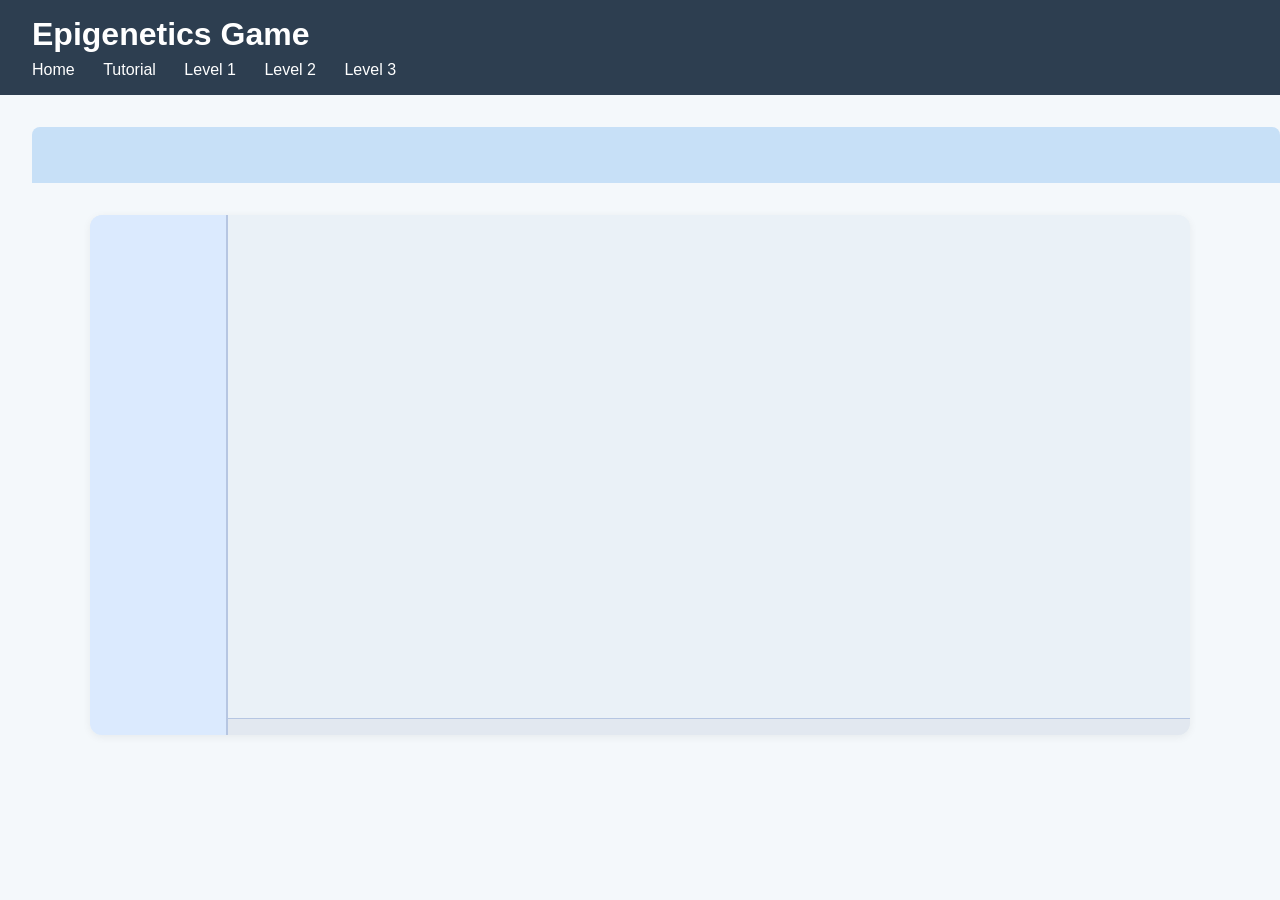
==== src/tutorial.html @ 6f8d50c0 "generaltional lock in (added methyl and acetyl groups, reset, ready for playtest 2)" ====
<!DOCTYPE html>
<html lang="en">
<head>
  <meta charset="UTF-8">
  <meta name="viewport" content="width=device-width, initial-scale=1.0">
  <title>Tutorial - Epigenetics Game</title>
  <link rel="stylesheet" href="styles.css">
  <script defer src="common-level.js"></script>
  <script defer src="tutorial.js"></script>
</head>
<body>
  <header>
    <h1>Epigenetics Game</h1>
    <nav>
      <a href="../index.html">Home</a>
      <a href="tutorial.html">Tutorial</a>
      <a href="level1.html">Level 1</a>
      <a href="level2.html">Level 2</a>
      <a href="level3.html">Level 3</a>
    </nav>
  </header>
  <main>
    <div class="info-bar"></div>
    <div class="game-layout">
      <aside class="tool-column"></aside>
      <div class="level-workspace">
        <section class="level-container" id="level-container"></section>
        <div class="level-bottom-controls"></div>
      </div>
    </div>
  </main>
  <div id="notification-dialog" class="notification-dialog">
    <div class="notification-content">
      <p id="notification-message"></p>
    </div>
  </div>
</body>
</html>
---- src/styles.css ----
.acetyl-group-drag {
  cursor: grab;
  user-select: none;
  transition: box-shadow 0.18s, filter 0.18s;
}
.acetyl-group-drag:active {
  cursor: grabbing;
}
.acetyl-group-shape {
  width: 36px;
  height: 36px;
  display: block;
}
.reset-btn-wrapper {
  width: 100%;
  display: flex;
  justify-content: center;
  align-items: center;
  margin-top: auto;
  padding-top: 0.75rem;
}
.reset-btn {
  background: #f87171;
  color: #fff;
  border: none;
  border-radius: 8px;
  padding: 0.5em 1.2em;
  font-weight: bold;
  font-size: 1rem;
  cursor: pointer;
  box-shadow: 0 2px 8px rgba(248,113,113,0.13);
  transition: background 0.2s;
}
.reset-btn:hover {
  background: #dc2626;
}
/* Slider animation for condensation/relaxation */
.slider-wrapper.condense-anim {
  animation: slider-condense 0.4s cubic-bezier(.7,1.7,.7,1) 1;
}
.slider-wrapper.relax-anim {
  animation: slider-relax 0.4s cubic-bezier(.7,1.7,.7,1) 1;
}
@keyframes slider-condense {
  0% { transform: scale(1); }
  40% { transform: scale(1.08) translateY(-8px); }
  100% { transform: scale(1) translateY(0); }
}
@keyframes slider-relax {
  0% { transform: scale(1); }
  40% { transform: scale(1.08) translateY(8px); }
  100% { transform: scale(1) translateY(0); }
}
.dna-svg {
  cursor: pointer;
  z-index: 3;
}
.dna-svg.highlight {
  filter: drop-shadow(0 0 8px rgba(250, 204, 21, 0.55)) drop-shadow(0 0 14px rgba(254, 240, 138, 0.45));
}
.dna-svg.dragging {
  z-index: 10;
}
body {
  font-family: 'Segoe UI', Arial, sans-serif;
  margin: 0;
  background: #f4f8fb;
  color: #222;
}
header {
  background: #2d3e50;
  color: #fff;
  padding: 1rem 2rem;
  display: flex;
  flex-direction: column;
  align-items: flex-start;
}
header h1 {
  margin: 0 0 0.5rem 0;
}
nav a {
  color: #fff;
  margin-right: 1.5rem;
  text-decoration: none;
  font-weight: 500;
  transition: color 0.2s;
}
nav a:hover {
  color: #ffd700;
}
main {
  padding: 2rem;
}
.home {
  max-width: 600px;
  margin: 2rem auto;
  background: #fff;
  border-radius: 12px;
  box-shadow: 0 2px 8px rgba(0,0,0,0.07);
  padding: 2rem;
  text-align: center;
}
.home ul {
  list-style: none;
  padding: 0;
}
.home li {
  margin: 1rem 0;
}
.home a {
  color: #2d3e50;
  font-weight: bold;
  text-decoration: underline;
}

/* Game Layout */
.game-layout {
  display: flex;
  flex-direction: row;
  height: 520px;
  background: #eaf1f7;
  border-radius: 12px;
  box-shadow: 0 2px 8px rgba(0,0,0,0.06);
  margin: 2rem auto;
  max-width: 1100px;
  min-width: 800px;
  overflow: hidden;
}
.tool-column {
  width: 120px;
  background: #dbeafe;
  border-right: 2px solid #b6c6e2;
  overflow-y: auto;
  padding: 1rem 0.5rem;
  min-width: 100px;
  display: flex;
  flex-direction: column;
  align-items: center;
  flex-shrink: 0;
}
.level-workspace {
  flex: 1;
  display: flex;
  flex-direction: column;
  min-width: 0;
  min-height: 0;
}
.level-bottom-controls {
  flex-shrink: 0;
  display: flex;
  justify-content: flex-end;
  align-items: center;
  padding: 0.4rem 1rem 0.6rem 1rem;
  background: #e2e8f0;
  border-top: 1px solid #b6c6e2;
}
.info-bar {
  width: 100%;
  min-height: 40px;
  background: #c7e0f7;
  border-radius: 8px 8px 0 0;
  margin-bottom: 0.5rem;
  padding: 0.5rem 1rem;
  font-size: 1.1rem;
  color: #1a2a3a;
}
.level-container {
  flex: 1;
  display: flex;
  align-items: center;
  justify-content: center;
  position: relative;
  min-width: 600px;
  min-height: 0;
}

/* Nucleosome Level Framework */
.level-wrapper {
  position: relative;
  width: 900px;
  height: 220px;
  margin: 0 auto;
  user-select: none;
  overflow: hidden; /* Hide anything outside the bounds */
  box-shadow: 0 0 0 4px #b6c6e2 inset;
  background: #f8fafc;
}
.nucleosome {
  position: absolute;
  width: 64px;
  height: 64px;
  z-index: 2;
  background: none;
  box-shadow: none;
  border: none;
  display: grid;
  grid-template-columns: 1fr 1fr;
  grid-template-rows: 1fr 1fr;
  align-items: center;
  justify-items: center;
  cursor: grab;
  transition: box-shadow 0.2s, border 0.2s;
}
/* .dna-wrapped removed: no wrapped DNA on nucleosome */
/* Methyl group styles */
.methyl-group-wrapper {
  user-select: none;
}
.methyl-group-drag {
  cursor: grab;
  user-select: none;
  transition: box-shadow 0.18s, border-color 0.18s;
}
.methyl-group-drag:active {
  cursor: grabbing;
}
.methyl-group-shape {
  width: 32px;
  height: 32px;
  position: relative;
}
.dna-link {
  position: absolute;
  top: 28px;
  width: 120px;
  height: 8px;
  background: linear-gradient(90deg, #3b82f6 60%, #60a5fa 100%);
  border-radius: 8px;
  z-index: 1;
  transition: background 0.2s, box-shadow 0.2s;
  cursor: ew-resize;
}

/* Highlight and Drag Effects */
.nucleosome.highlight, .dna-link.highlight {
  box-shadow: 0 0 10px rgba(250, 204, 21, 0.55), 0 0 18px rgba(254, 240, 138, 0.45);
  border-color: #facc15;
  background: none;
}
.dna-link.highlight {
  box-shadow: 0 0 10px rgba(250, 204, 21, 0.55), 0 0 18px rgba(254, 240, 138, 0.45);
}
.nucleosome.dragging, .dna-link.dragging {
  z-index: 10;
  filter: brightness(1.15) drop-shadow(0 4px 16px #facc15);
  cursor: grabbing;
}

/* Slider (lives in .level-bottom-controls, not over the playfield) */
.slider-wrapper {
  position: relative;
  right: auto;
  bottom: auto;
  background: #fff;
  border-radius: 12px;
  box-shadow: 0 2px 8px rgba(0,0,0,0.08);
  padding: 0.7rem 1.2rem;
  z-index: 1;
  display: flex;
  align-items: center;
}
.methyl-group-source,
.acetyl-group-source {
  cursor: grab;
  user-select: none;
  touch-action: none;
}
.methyl-group-source:active,
.acetyl-group-source:active {
  cursor: grabbing;
}

/* Notification Dialog */
.notification-dialog {
  position: fixed;
  top: 20%;
  left: 50%;
  transform: translate(-50%, -50%);
  background-color: #fff;
  border-radius: 8px;
  box-shadow: 0 4px 12px rgba(0, 0, 0, 0.15);
  padding: 20px 30px;
  z-index: 1000;
  display: none; /* Hidden by default */
  opacity: 0;
  transition: opacity 0.3s ease-in-out;
  text-align: center;
  min-width: 300px;
}

.notification-dialog.show {
  display: block;
  opacity: 1;
}

.notification-dialog .notification-content p {
  margin: 0;
  font-size: 1.2rem;
  font-weight: 500;
  color: #333;
}

.notification-dialog.success .notification-content p {
  color: #22c55e; /* Green for success */
}

.notification-dialog.error .notification-content p {
  color: #ef4444; /* Red for error */
}

.slider-wrapper input[type="range"] {
  width: 180px;
  accent-color: #3b82f6;
  margin-left: 0.5rem;
}
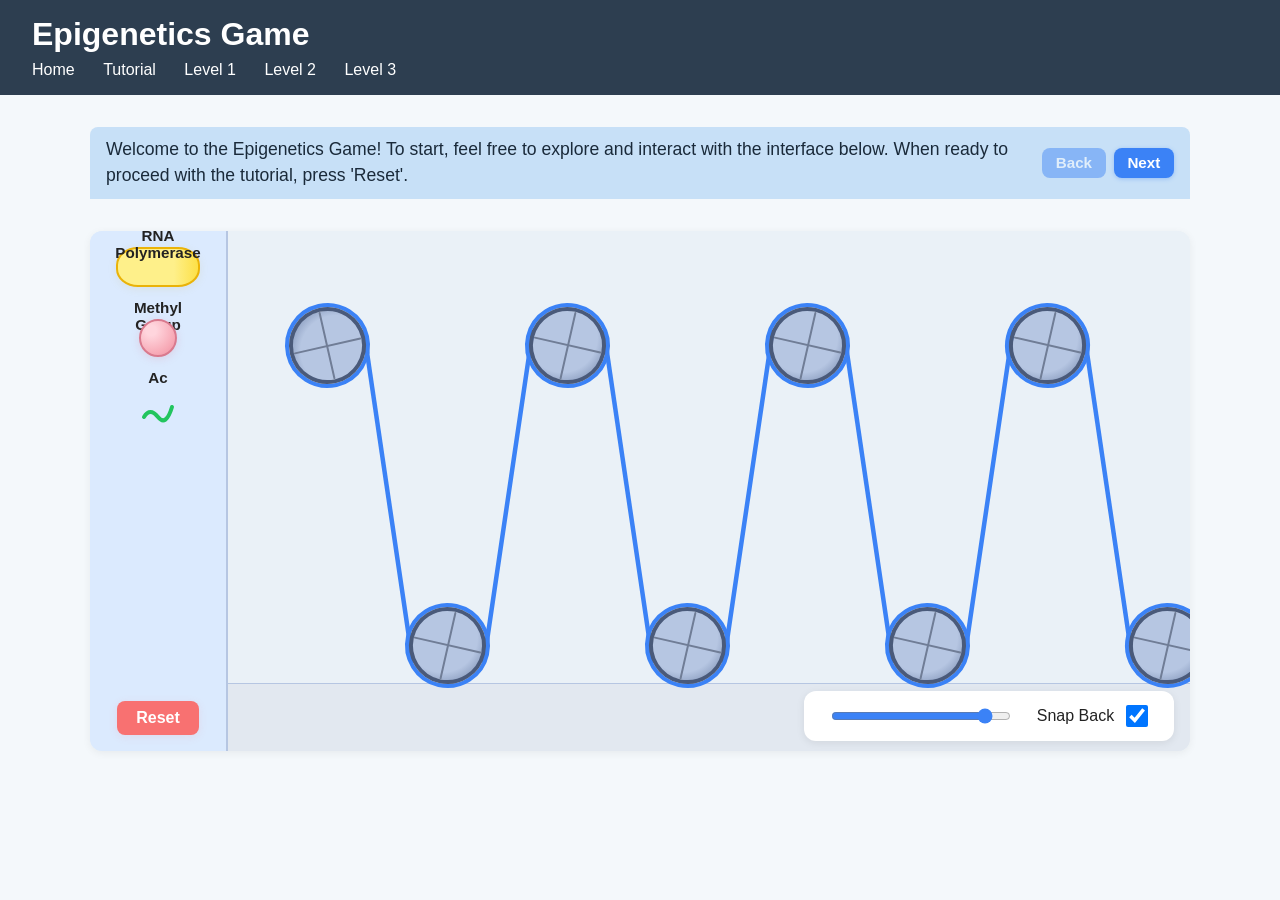
==== commit 90d602b8: "ready for round 3 of playtests (added tutorial)" ====
--- a/src/tutorial.html
+++ b/src/tutorial.html
@@ -8,7 +8,7 @@
   <script defer src="common-level.js"></script>
   <script defer src="tutorial.js"></script>
 </head>
-<body>
+<body class="tutorial-page">
   <header>
     <h1>Epigenetics Game</h1>
     <nav>
--- a/src/styles.css
+++ b/src/styles.css
@@ -156,13 +156,110 @@
 }
 .info-bar {
   width: 100%;
+  max-width: 1100px;
+  margin-left: auto;
+  margin-right: auto;
   min-height: 40px;
   background: #c7e0f7;
   border-radius: 8px 8px 0 0;
   margin-bottom: 0.5rem;
-  padding: 0.5rem 1rem;
+  padding: 0.65rem 1rem;
   font-size: 1.1rem;
   color: #1a2a3a;
+  display: flex;
+  flex-direction: row;
+  align-items: center;
+  justify-content: space-between;
+  gap: 1rem;
+  box-sizing: border-box;
+}
+.info-bar__text {
+  flex: 1;
+  min-width: 0;
+  line-height: 1.45;
+}
+.info-bar__text em {
+  font-style: italic;
+  color: #0f172a;
+}
+.info-bar__actions {
+  display: flex;
+  flex-direction: row;
+  gap: 0.5rem;
+  flex-shrink: 0;
+  align-items: center;
+}
+.info-bar__actions button {
+  background: #3b82f6;
+  color: #fff;
+  border: none;
+  border-radius: 8px;
+  padding: 0.45em 0.9em;
+  font-weight: 600;
+  font-size: 0.95rem;
+  cursor: pointer;
+  box-shadow: 0 1px 4px rgba(59, 130, 246, 0.35);
+  transition: background 0.15s, transform 0.1s;
+}
+.info-bar__actions button:hover:not(:disabled) {
+  background: #2563eb;
+}
+.info-bar__actions button:disabled {
+  opacity: 0.45;
+  cursor: not-allowed;
+  box-shadow: none;
+}
+.info-bar__actions--hidden {
+  display: none !important;
+}
+/* Tutorial pulse rings: distinct from default hover gold (#facc15 / 250,204,21) */
+#tutorial-highlight-layer {
+  position: fixed;
+  inset: 0;
+  pointer-events: none;
+  z-index: 2500;
+  overflow: visible;
+}
+.tutorial-glow-ring {
+  position: fixed;
+  left: 0;
+  top: 0;
+  border-radius: 50%;
+  box-sizing: border-box;
+  border: 3px solid rgba(180, 120, 20, 0.95);
+  background: rgba(255, 237, 150, 0.12);
+  box-shadow:
+    0 0 0 3px rgba(202, 138, 4, 0.35),
+    0 0 18px 6px rgba(250, 204, 30, 0.28);
+  will-change: transform, opacity;
+  /* Position uses left/top = center − size/2; scale() then stays centered. */
+  transform-origin: 50% 50%;
+  animation: tutorial-pulse-in 1.9s ease-in-out infinite;
+}
+.tutorial-glow-ring.tutorial-glow-ring--whole-strand {
+  /* Slightly looser read on the big group highlight */
+  border-width: 4px;
+}
+.tutorial-glow-ring.tutorial-glow-ring--stopped {
+  animation: none;
+  transform: scale(1);
+  opacity: 0;
+  transition: opacity 0.35s ease, transform 0.15s ease;
+}
+@keyframes tutorial-pulse-in {
+  0% {
+    transform: scale(2.2);
+    opacity: 0;
+  }
+  16% {
+    transform: scale(1.1);
+    opacity: 0.6;
+  }
+  50%,
+  100% {
+    transform: scale(1);
+    opacity: 0.92;
+  }
 }
 .level-container {
   flex: 1;
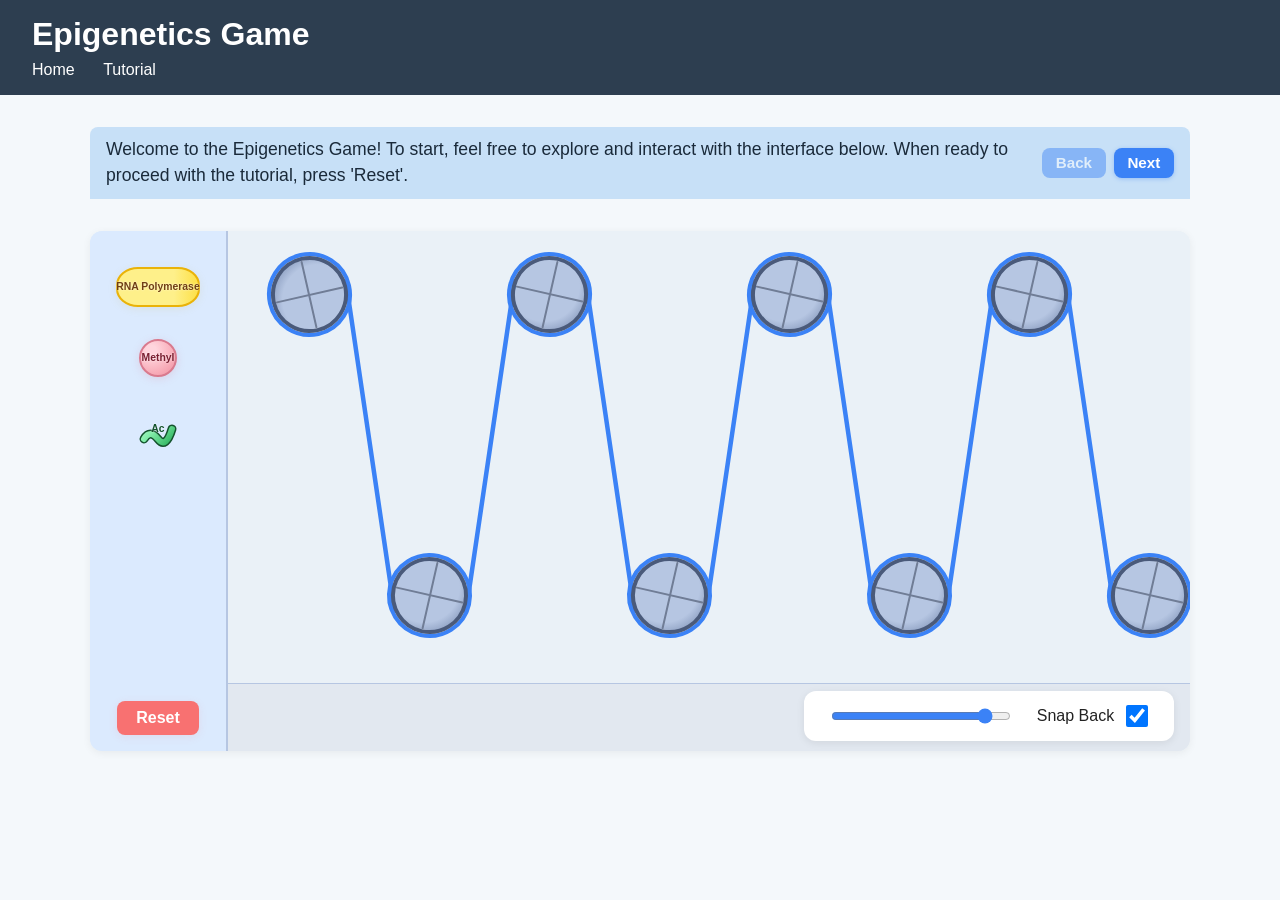
==== commit b51ac86c: "feature improvement/update" ====
--- a/src/tutorial.html
+++ b/src/tutorial.html
@@ -14,9 +14,6 @@
     <nav>
       <a href="../index.html">Home</a>
       <a href="tutorial.html">Tutorial</a>
-      <a href="level1.html">Level 1</a>
-      <a href="level2.html">Level 2</a>
-      <a href="level3.html">Level 3</a>
     </nav>
   </header>
   <main>
--- a/src/styles.css
+++ b/src/styles.css
@@ -7,9 +7,10 @@
   cursor: grabbing;
 }
 .acetyl-group-shape {
-  width: 36px;
-  height: 36px;
+  width: 40px;
+  height: 40px;
   display: block;
+  overflow: visible;
 }
 .reset-btn-wrapper {
   width: 100%;
@@ -131,7 +132,9 @@
   background: #dbeafe;
   border-right: 2px solid #b6c6e2;
   overflow-y: auto;
-  padding: 1rem 0.5rem;
+  /* Extra top padding so the first tool (RNA polymerase) doesn't sit
+     right against the toolbar's top edge. */
+  padding: 2.25rem 0.5rem 1rem;
   min-width: 100px;
   display: flex;
   flex-direction: column;
